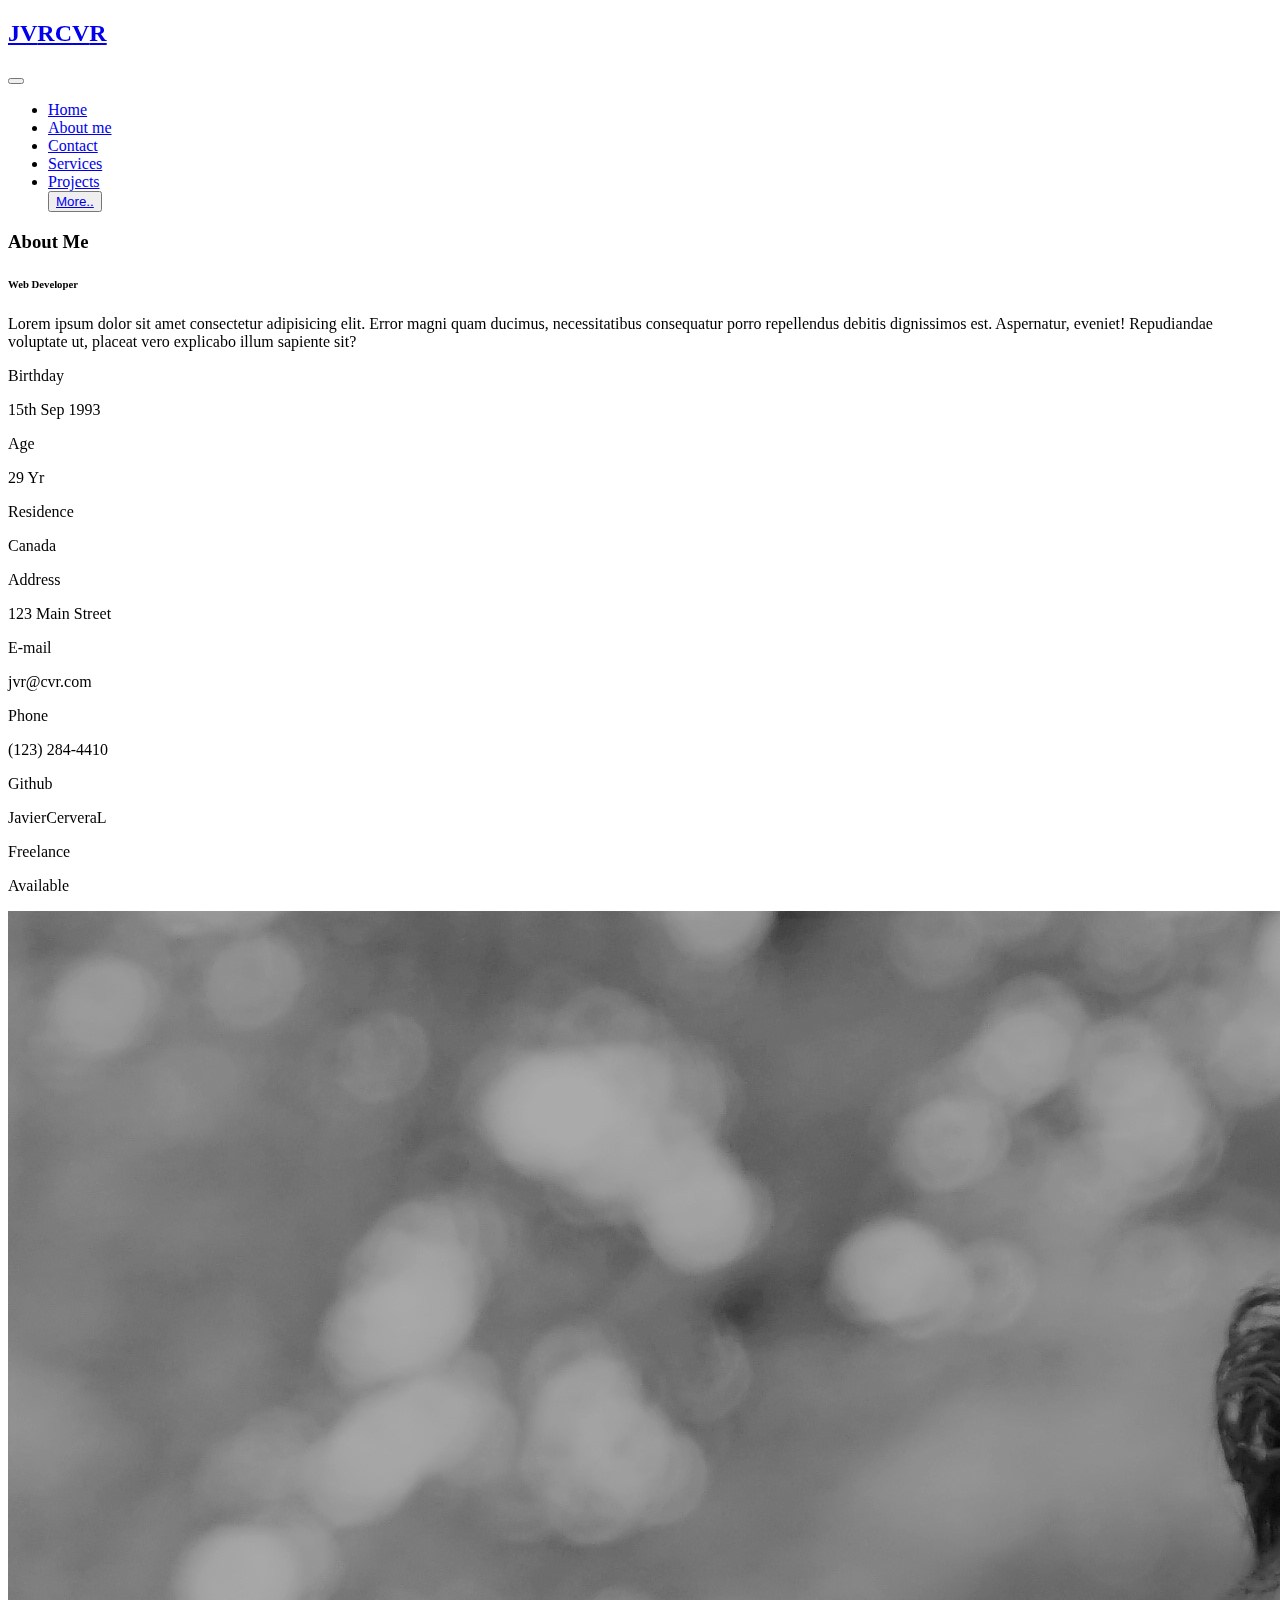
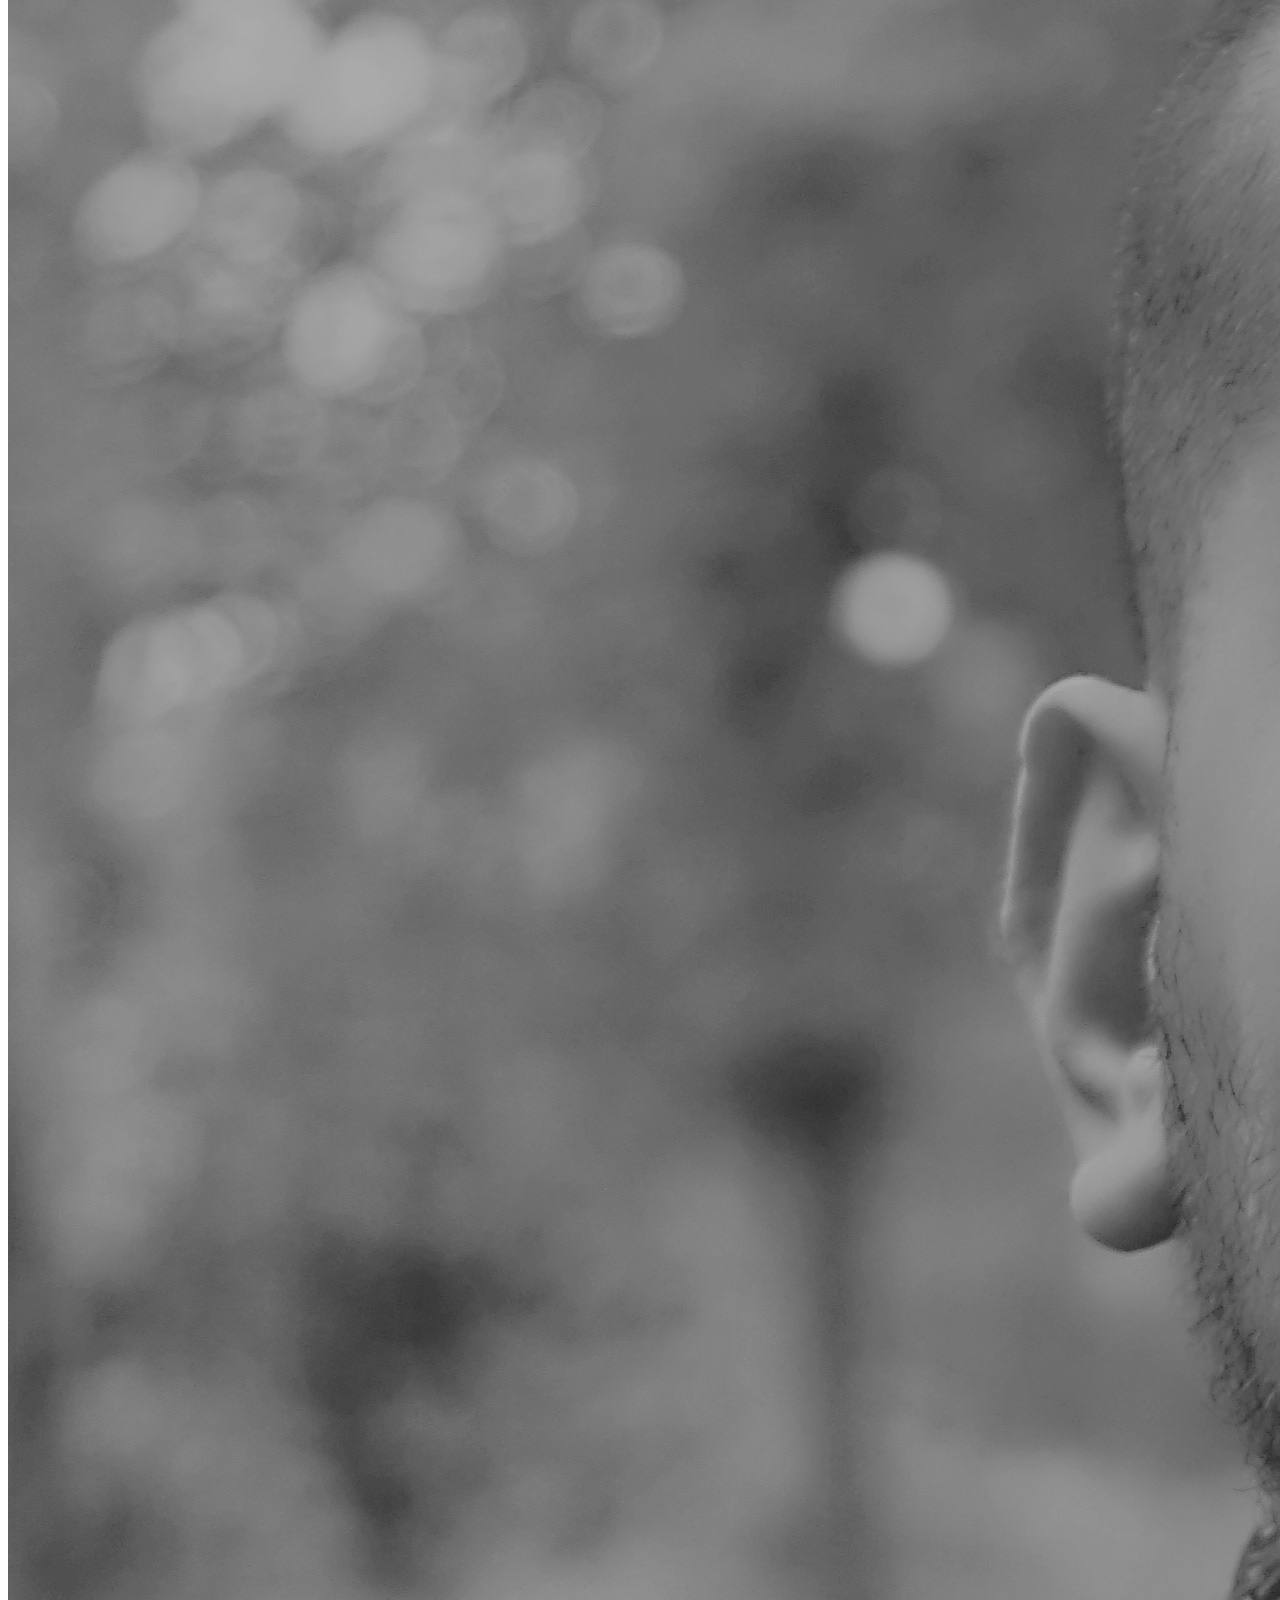
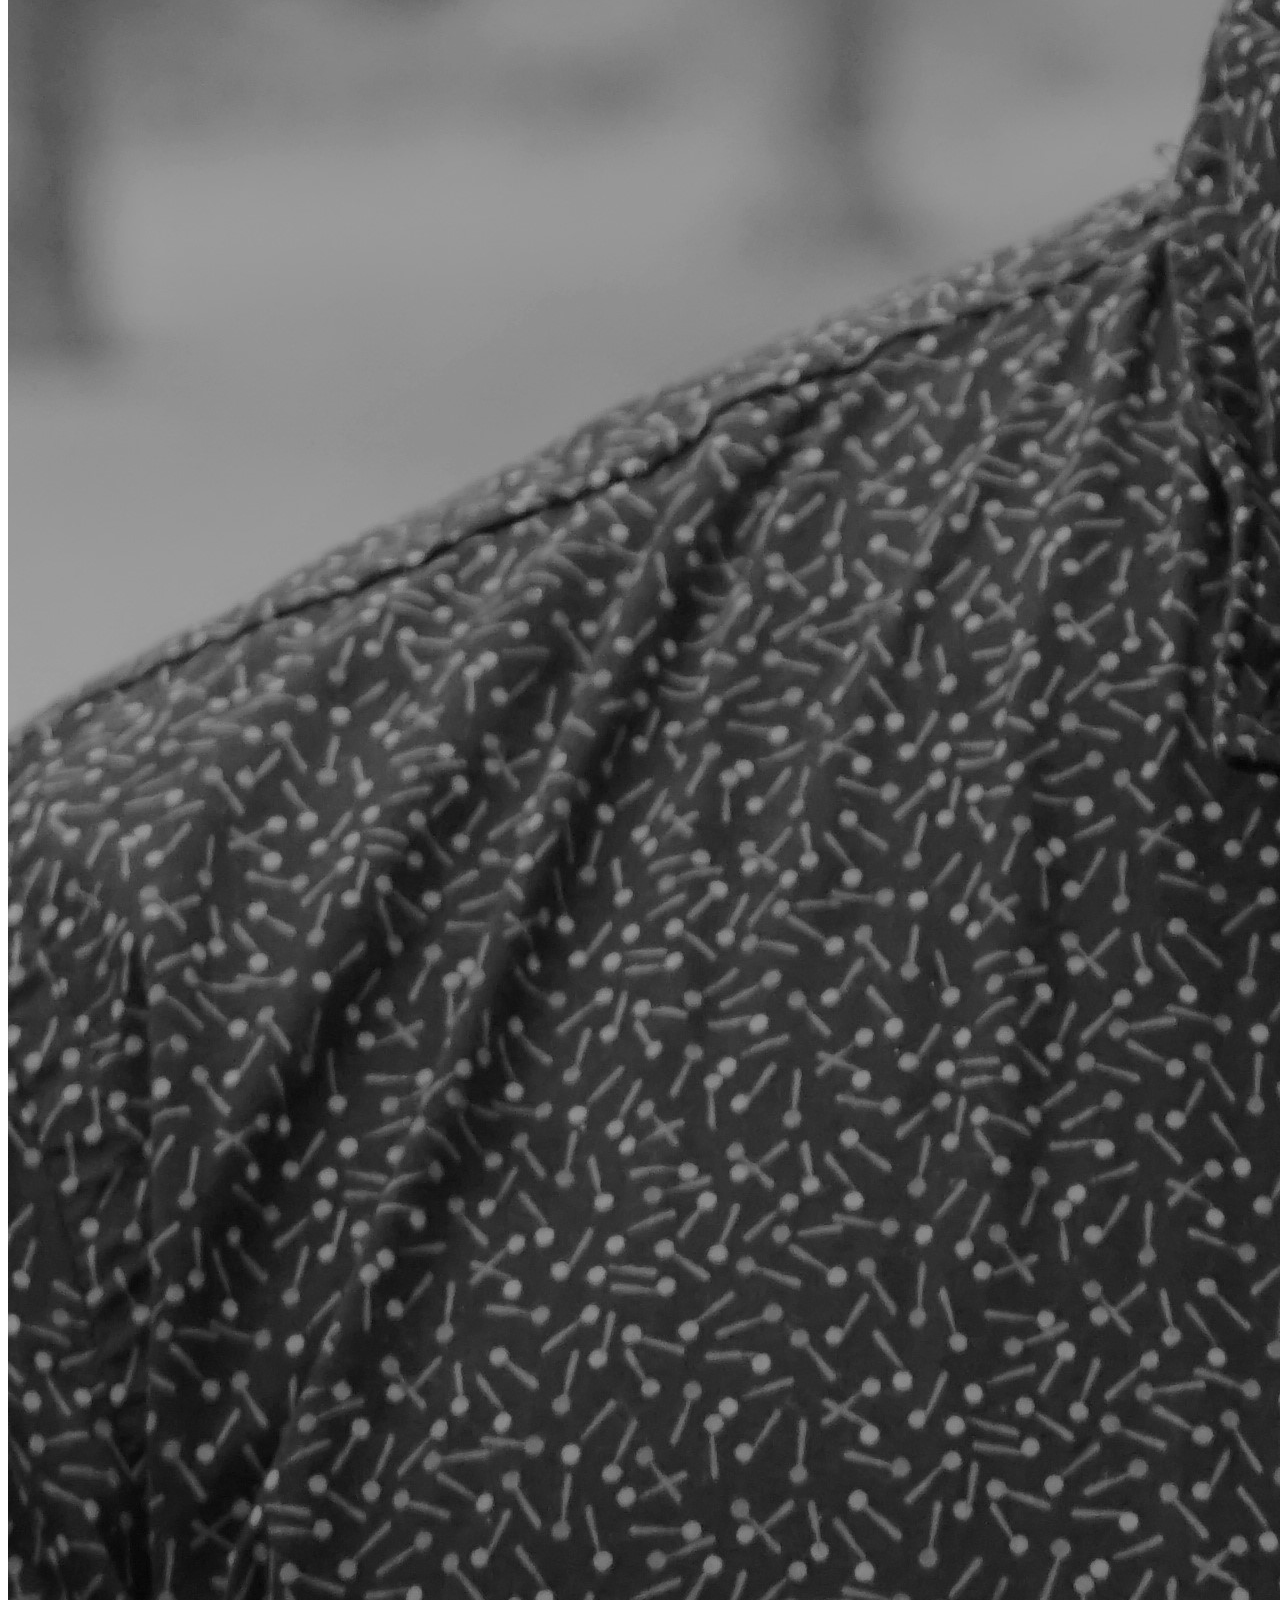
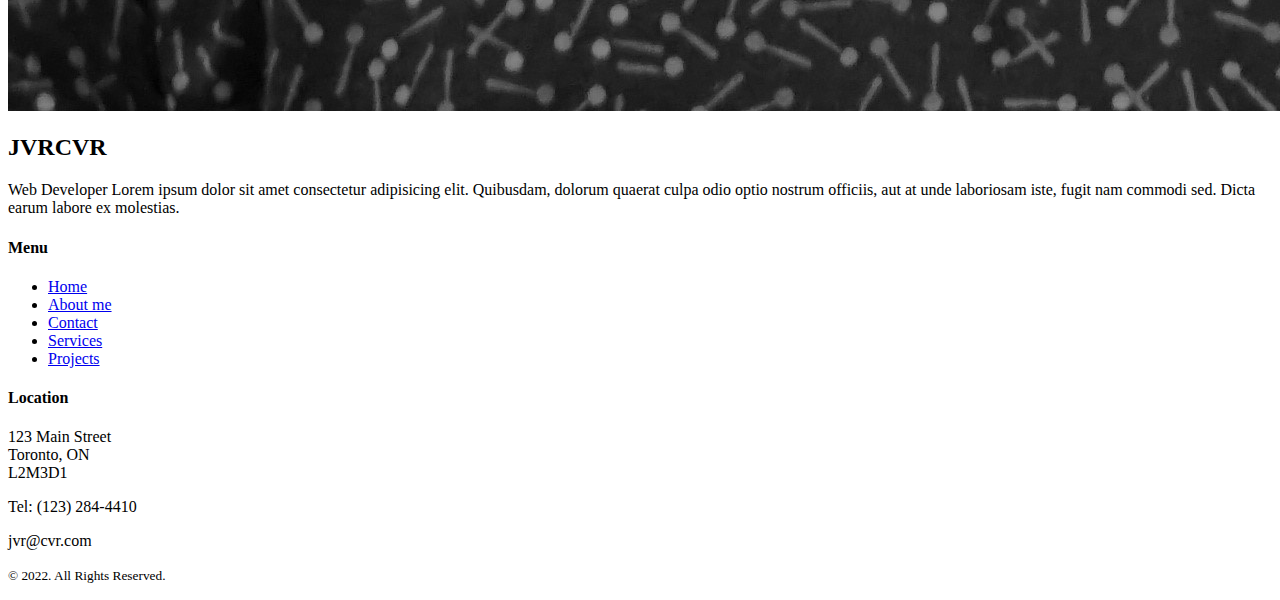
==== pages/about.html @ 3fafe018 "host tryouts" ====
<!DOCTYPE html>
<html lang="en">
<head>
  <meta charset="UTF-8">
  <meta http-equiv="X-UA-Compatible" content="IE=edge">
  <meta name="viewport" content="width=device-width, initial-scale=1.0">
  
  <link rel="stylesheet" href="https://unpkg.com/aos@next/dist/aos.css" />
  <!-- BOOTSTRAP -->
  <link rel="stylesheet" href="css/bootstrap.min.css">
  <!-- LOCAL CSS -->
  <link rel="stylesheet" href="main.css">
  <!-- FONTAWESOME -->
  <link rel="stylesheet" href="https://cdnjs.cloudflare.com/ajax/libs/font-awesome/6.2.0/css/all.min.css" integrity="sha512-xh6O/CkQoPOWDdYTDqeRdPCVd1SpvCA9XXcUnZS2FmJNp1coAFzvtCN9BmamE+4aHK8yyUHUSCcJHgXloTyT2A==" crossorigin="anonymous" referrerpolicy="no-referrer" />
  <title>About me - JVRCVR</title>
</head>
<body>


  <!-- NAV -->
  
  <nav class="navbar navbar-expand-lg navbar-dark bg-dark text-white pt-4 pb-3 " >
    <div class="container-fluid" >
        <div data-aos="fade-right"
        data-aos-duration="1500"
        data-aos-offset="0">
      <a class="aLogo" href="index.html"><h2 class="logo ms-2 ms-lg-5">J<span class="vRed">V</span><span class="logoGrad">RC</span><span class="vBlue">V</span>R</h2></a>
    </div>
      <button class="navbar-toggler me-3" type="button" data-bs-toggle="collapse" data-bs-target="#navbarSupportedContent" aria-controls="navbarSupportedContent" aria-expanded="false" aria-label="Toggle navigation">
        <span class="navbar-toggler-icon"></span>
      </button>
      <div class="collapse navbar-collapse" id="navbarSupportedContent">
        <ul class="navbar-nav ms-auto mb-2 mb-lg-0">
          <li class="nav-item">
            <a class="nav-link " aria-current="page" href="index.html">Home</a>
          </li>
          <li class="nav-item ">
            <a class="nav-link active" href="pages/about.html">About me</a>
          </li>
          <li class="nav-item">
            <a class="nav-link" href="pages/contact.html">Contact</a>
          </li>
        
          <li class="nav-item">
            <a class="nav-link" href="pages/services.html">Services</a>
          </li>
        
          <li class="nav-item">
            <a class="nav-link" href="pages/proyect.html">Projects</a>
          </li>
        
        
          <button class="btn btn-primary"> <a href="https://javiercerveral.github.io/myPortfolio/">More..</a> </button> 
        </ul>
      
      </div>
    </div>
    
  </nav>


  <div data-aos="flip-up" data-aos-duration="1500">

  <section class="section about-section " id="about">
    <div class="container">
        <div class="row align-items-center flex-row-reverse">
            <div class="col-lg-6">
                <div class="about-text go-to">
                    <h3 class=><span class="vRed">A</span>bout <span class="vBlue">M</span>e</h3>
                    <h6 class="theme-color lead">Web Developer</h6>
                    <p>Lorem ipsum dolor sit amet consectetur adipisicing elit. Error magni quam ducimus, necessitatibus consequatur porro repellendus debitis dignissimos est. Aspernatur, eveniet! Repudiandae voluptate ut, placeat vero explicabo illum sapiente sit?</p>
                    <div class="row about-list">
                        <div class="col-md-6 col-xs-6">
                            <div class="media">
                                <label>Birthday</label>
                                <p>15th Sep 1993</p>
                            </div>
                            <div class="media">
                                <label>Age</label>
                                <p>29 Yr</p>
                            </div>
                            <div class="media">
                                <label>Residence</label>
                                <p>Canada</p>
                            </div>
                            <div class="media">
                                <label>Address</label>
                                <p>123 Main Street</p>
                            </div>
                        </div>
                        <div class="col-md-6 col-xs-6">
                            <div class="media">
                                <label>E-mail</label>
                                <p>jvr@cvr.com</p>
                            </div>
                            <div class="media">
                                <label>Phone</label>
                                <p>(123) 284-4410</p>
                            </div>
                            <div class="media">
                                <label>Github</label>
                                <p>JavierCerveraL</p>
                            </div>
                            <div class="media">
                                <label>Freelance</label>
                                <p>Available</p>
                            </div>
                        </div>
                    </div>
                </div>
            </div>
            <div class="col-lg-6">
                <div class="about-avatar">
                    <img class="me" src="https://javiercerveral.github.io/ProyectoFinalCoderhouse/media/imgMe.JPG" title="" alt="">
                </div>
            </div>
        </div>
        
    </div>
</section>

</div>








<!-- FOOTER -->
<div class="pt-5 pb-5 footer">
  <div class="container pe-3">
    <div class="row">
      <div class="col-lg-5 col-xs-12 about-company text-white">
        <h2>JVRCVR</h2>
        <p class="pr-5 text-white"> Web Developer Lorem ipsum dolor sit amet consectetur adipisicing elit. Quibusdam, dolorum quaerat culpa odio optio nostrum officiis, aut at unde laboriosam iste, fugit nam commodi sed. Dicta earum labore ex molestias. </p>
        <p>
          <a  href="https://github.com/JavierCerveraL"><i class="fa-brands fa-square-github m-1"></i></a>
          <a  href="https://twitter.com/JvrCvrLpz"><i class="fa-brands fa-twitter m-1"></i></a>
          <a  href="https://www.linkedin.com/in/javiercerveralopez/"><i class="fa-brands fa-linkedin m-1"></i></a>
        
        </p>
      </div>
  
  
      <div class="col-lg-3 col-xs-12 links text-white">
        <h4 class="mt-lg-0 mt-sm-3">Menu</h4>
          <ul class="m-2 p-0">
            <li><a href="index.html">Home</a></li>
            <li><a href="pages/about.html">About me</a></li>
            <li><a href="pages/contact.html">Contact</a></li>
            <li><a href="pages/services.html">Services</a></li>
            <li><a href="pages/proyect.html">Projects</a></li>
  
          </ul>
      </div>
      <div class="col-lg-4 col-xs-12 location text-white">
        <h4 class="mt-lg-0 mt-sm-4">Location</h4>
        <p>123 Main Street <br>Toronto, ON <br>L2M3D1 </p>
        <p class="mb-0">Tel: (123) 284-4410</p>
        <p><i class="fa fa-envelope-o mr-3"></i>jvr@cvr.com</p>
      </div>
    </div>
    <div class="row mt-5">
      <div class="col copyright">
        <p class=""><small class="text-white">© 2022. All Rights Reserved.</small></p>
      </div>
    </div>
              
  </div>
  </div>
  








</div>
<!-- BOOTSTRAP JS -->
<script src="js/bootstrap.bundle.js"></script>
<!-- AOS -->
<script src="https://unpkg.com/aos@next/dist/aos.js"></script>
<script>
  AOS.init();
</script>
</body>
</html>
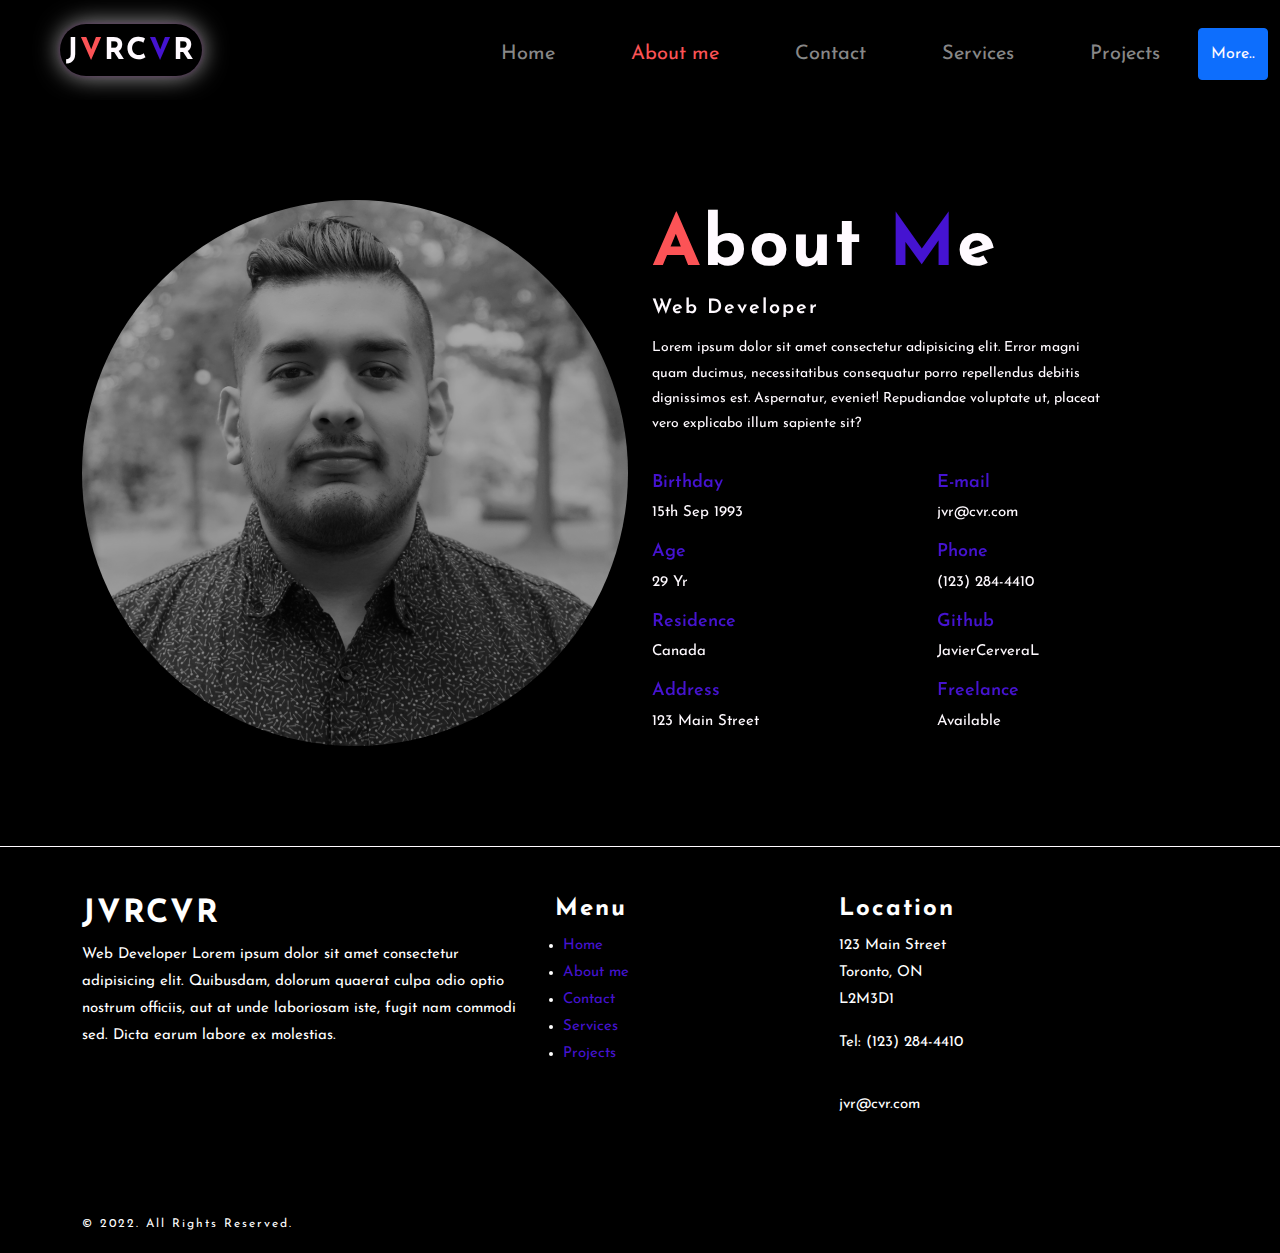
==== commit 08482c77: "host tryouts 2" ====
--- a/pages/about.html
+++ b/pages/about.html
@@ -7,9 +7,9 @@
   
   <link rel="stylesheet" href="https://unpkg.com/aos@next/dist/aos.css" />
   <!-- BOOTSTRAP -->
-  <link rel="stylesheet" href="css/bootstrap.min.css">
+  <link rel="stylesheet" href="/css/bootstrap.min.css">
   <!-- LOCAL CSS -->
-  <link rel="stylesheet" href="main.css">
+  <link rel="stylesheet" href="/main.css">
   <!-- FONTAWESOME -->
   <link rel="stylesheet" href="https://cdnjs.cloudflare.com/ajax/libs/font-awesome/6.2.0/css/all.min.css" integrity="sha512-xh6O/CkQoPOWDdYTDqeRdPCVd1SpvCA9XXcUnZS2FmJNp1coAFzvtCN9BmamE+4aHK8yyUHUSCcJHgXloTyT2A==" crossorigin="anonymous" referrerpolicy="no-referrer" />
   <title>About me - JVRCVR</title>
--- a/main.css
+++ b/main.css
@@ -0,0 +1,354 @@
+@import url("https://fonts.googleapis.com/css2?family=Alkalami&family=Coming+Soon&family=Dancing+Script&family=Josefin+Sans&family=Lato:ital,wght@0,100;0,400;1,300&family=Montserrat:ital,wght@0,400;0,500;1,400&family=Reem+Kufi+Ink&family=Roboto:ital@0;1&display=swap");
+* {
+  margin: 0;
+  padding: 0;
+  box-sizing: border-box;
+  font-family: "Josefin Sans", sans-serif;
+}
+
+body {
+  line-height: 1.8;
+  font-size: 15px;
+  background-color: black;
+}
+
+html{
+  overflow-x: hidden;
+}
+
+h1, h2, h3, h4, h5, h6 {
+  font-weight: 700;
+  letter-spacing: 2px !important;
+  text-shadow: 2px 0 rgb(0, 0, 0), -2px 0 rgb(0, 0, 0), 0 2px rgb(0, 0, 0), 0 -2px rgb(0, 0, 0), 1px 1px rgb(0, 0, 0), -1px -1px rgb(0, 0, 0), 1px -1px rgb(0, 0, 0), -1px 1px rgb(0, 0, 0);
+}
+
+a {
+  font-weight: 700px !important;
+  transition: all 0.5 ease;
+}
+
+img {
+  width: 100%;
+}
+
+small {
+  font-size: 12px;
+  letter-spacing: 2px;
+}
+
+section {
+  padding-top: 100px;
+  padding-bottom: 100px;
+}
+
+/* LOGO  */
+.logo {
+  font-size: 30px !important;
+  color: rgba(255, 249, 249, 0.945);
+  cursor: pointer;
+  padding-left: 5px;
+  border-radius: 30px;
+  padding: 10px 6px 6px 6px;
+  box-shadow: 0px 0px 5px rgba(93, 28, 102, 0.572), 0px 0px 25px rgba(180, 180, 180, 0.984);
+  background-color: black;
+  color: #fffaff;
+  transition: all 0.4s ease;
+}
+
+.aLogo {
+  text-decoration: none;
+}
+
+.logo:hover {
+  color: rgb(0, 0, 0);
+  transition: all 0.4s ease;
+  -webkit-transition: all 0.8s ease;
+  transform: scale(0.9);
+  box-shadow: 2px 0px 25px rgb(65, 84, 208), 0px 0px 10px rgba(255, 129, 129, 0.984);
+}
+
+.vRed {
+  color: #fc5356;
+  transition: all 0.8s ease;
+}
+
+.vBlue {
+  color: #4513d1;
+  transition: all 0.8s ease;
+}
+
+/* NAV BAR */
+.navbar-nav > li {
+  padding-left: 30px;
+  padding-right: 30px;
+  font-size: 20px;
+  text-align: center;
+}
+
+nav ul li a:hover {
+  text-decoration: underline !important;
+}
+
+.navbar {
+  background-color: black !important;
+}
+
+.navbar-dark .navbar-nav .nav-link.active {
+  color: #fc5356 !important;
+}
+
+.btn a {
+  color: #fffaff !important;
+  text-decoration: none;
+  border: none;
+}
+
+.btn:hover {
+  background-color: #4513d1;
+  border: none;
+}
+
+/* HOME PAGE STARTS */
+#home {
+  text-align: center !important;
+  padding-right: 21px !important;
+  height: calc(100vh - 20px);
+  width: 100%;
+  background: url(https://javiercerveral.github.io/ProyectoFinalCoderhouse/media/trees\ back.jpeg) no-repeat;
+  background-size: cover;
+  background-position: center;
+  background-attachment: fixed;
+  display: flex;
+  align-items: center;
+}
+
+.newsletter #submit {
+  outline: none;
+  border: none;
+  border-radius: 30px;
+  padding: 1px 20px;
+  background-color: #0818A8;
+  color: #eeeeee;
+  box-shadow: 0px 0px 5px #000, 0px 0px 15px rgb(76, 76, 76);
+}
+
+.newsletter form input:first-child {
+  width: 50%;
+  padding: 2px 1px 2px 1px;
+  border: 2px solid #a8181f;
+  outline: none;
+  border-radius: 30px;
+}
+
+.myName {
+  font-size: 6rem;
+  letter-spacing: 5px;
+}
+
+.webDevText {
+  font-size: 2rem;
+  font-weight: 700;
+  letter-spacing: 2px !important;
+  text-shadow: 2px 0 rgb(0, 0, 0), -2px 0 rgb(0, 0, 0), 0 2px rgb(0, 0, 0), 0 -2px rgb(0, 0, 0), 1px 1px rgb(0, 0, 0), -1px -1px rgb(0, 0, 0), 1px -1px rgb(0, 0, 0), -1px 1px rgb(0, 0, 0);
+}
+
+.homeTextBox {
+  margin-left: 140px;
+}
+
+@media (max-width: 600px) {
+  .homeTextBox {
+    margin-right: 160px;
+  }
+}
+/* HOME PAGE ENDS */
+/* ABOUT ME PAGE  STARTS*/
+.about-text h3 {
+  font-size: 70px;
+  font-weight: 700;
+  margin: 0 0 6px;
+}
+.about-text h6 {
+  font-weight: 600;
+  margin-bottom: 15px;
+}
+.about-text p {
+  font-size: 14px;
+  max-width: 450px;
+}
+
+@media (max-width: 767px) {
+  .about-text h3 {
+    font-size: 66px;
+  }
+}
+@media (max-width: 767px) {
+  .about-text h6 {
+    font-size: 18px;
+  }
+}
+.about-list {
+  padding-top: 10px;
+}
+.about-list .media {
+  padding: 5px 0;
+}
+.about-list label {
+  color: #4513d1;
+  font-weight: 600;
+  width: 88px;
+  margin: 0;
+  position: relative;
+  font-size: 18px;
+}
+.about-list p {
+  margin: 0;
+  font-size: 15px;
+}
+
+@media (max-width: 991px) {
+  .about-avatar {
+    margin-top: 30px;
+  }
+}
+.about-section .counter {
+  padding: 22px 20px;
+  background: #ffffff;
+  border-radius: 10px;
+  box-shadow: 0 0 30px rgba(31, 45, 61, 0.125);
+}
+
+.about-section .counter .count-data {
+  margin-top: 10px;
+  margin-bottom: 10px;
+}
+
+.about-section .counter .count {
+  font-weight: 700;
+  color: #656567;
+  margin: 0 0 5px;
+}
+
+.about-section .counter p {
+  font-weight: 600;
+  margin: 0;
+}
+
+#about {
+  background-color: #000;
+  color: #fffaff;
+}
+
+.me {
+  border-radius: 50% !important;
+}
+
+/* ABOUT ME PAGE  ENDS*/
+/* SERVICES PAGE STARTS */
+.feature-box-1 {
+  padding: 32px;
+  box-shadow: 0 0 30px rgba(31, 45, 61, 0.125);
+  margin: 15px 0;
+  position: relative;
+  z-index: 1;
+  border-radius: 10px;
+  overflow: hidden;
+  transition: ease all 0.35s;
+  top: 0;
+}
+
+.feature-box-1 * {
+  transition: ease all 0.35s;
+}
+
+.feature-box-1 .icon {
+  width: 70px;
+  height: 70px;
+  line-height: 70px;
+  background: #fc5356;
+  color: #ffffff;
+  text-align: center;
+  border-radius: 50%;
+  margin-bottom: 22px;
+  font-size: 27px;
+}
+
+.feature-box-1 .icon i {
+  line-height: 70px;
+}
+
+.feature-box-1 h5 {
+  color: #4513d1;
+  font-weight: 600;
+}
+
+.feature-box-1 p {
+  margin: 0;
+}
+
+.feature-box-1:after {
+  content: "";
+  position: absolute;
+  top: 0;
+  bottom: 0;
+  left: auto;
+  right: 0;
+  border-radius: 10px;
+  width: 0;
+  background: #4513d1;
+  z-index: -1;
+  transition: ease all 0.35s;
+}
+
+.feature-box-1:hover {
+  top: -5px;
+}
+
+.feature-box-1:hover h5 {
+  color: #ffffff;
+}
+
+.feature-box-1:hover p {
+  color: rgba(255, 255, 255, 0.8);
+}
+
+.feature-box-1:hover:after {
+  width: 100%;
+  height: 100%;
+  border-radius: 10px;
+  left: 0;
+  right: auto;
+}
+
+.section {
+  padding: 100px 0;
+  position: relative;
+}
+
+.section-title {
+  padding-bottom: 45px;
+}
+.section-title h2 {
+  font-weight: 700;
+  color: #4513d1;
+  font-size: 45px;
+  margin: 0 0 15px;
+  padding-left: 15px;
+}
+
+/* PROJECT PAGE STARTS */
+/* FOOTER */
+.footer {
+  border-top: 1px groove #fffaff;
+  background-color: #000 !important;
+  color: #fffaff !important;
+  max-height: 250px !important;
+}
+.footer a {
+  text-decoration: none !important;
+  color: #4513d1;
+}
+
+i {
+  font-size: 45px;
+}/*# sourceMappingURL=main.css.map */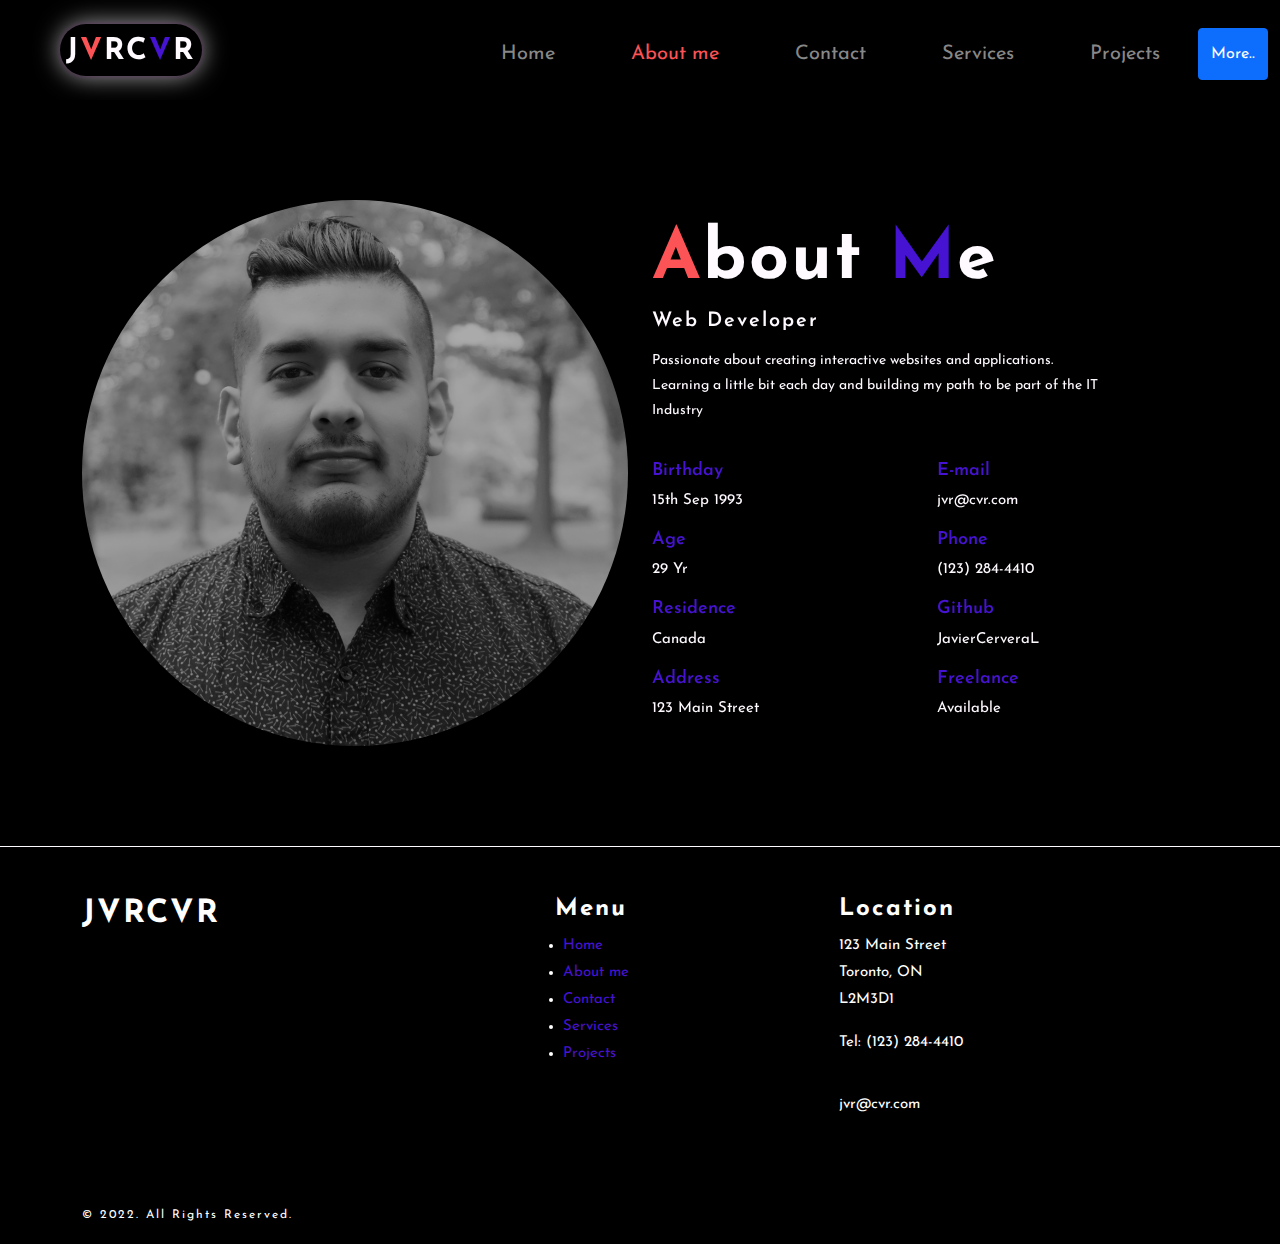
==== commit 51270c9b: "deploying" ====
--- a/pages/about.html
+++ b/pages/about.html
@@ -12,7 +12,16 @@
   <link rel="stylesheet" href="/main.css">
   <!-- FONTAWESOME -->
   <link rel="stylesheet" href="https://cdnjs.cloudflare.com/ajax/libs/font-awesome/6.2.0/css/all.min.css" integrity="sha512-xh6O/CkQoPOWDdYTDqeRdPCVd1SpvCA9XXcUnZS2FmJNp1coAFzvtCN9BmamE+4aHK8yyUHUSCcJHgXloTyT2A==" crossorigin="anonymous" referrerpolicy="no-referrer" />
-  <title>About me - JVRCVR</title>
+  
+  
+  <title>About me - JVRCVR / Portfolio / Web Development</title>
+  <link rel="icon" type="image/x-icon" href="/media/favicon-16x16.png">
+  <!-- SEO -->
+  <meta name="description" content="Welcome to my portfolio, My name is Javier Cervera, please feel free to look at me work">
+  <meta name="keyword" content="JVRCVR, Web, Developer, Developer, Desing, Freelance, Coderhouse, Portfolio, JavierCerveraL, Javier, Cervera, Lopez">
+  <meta name="author" content="JVRCVR">
+  
+
 </head>
 <body>
 
@@ -24,7 +33,7 @@
         <div data-aos="fade-right"
         data-aos-duration="1500"
         data-aos-offset="0">
-      <a class="aLogo" href="index.html"><h2 class="logo ms-2 ms-lg-5">J<span class="vRed">V</span><span class="logoGrad">RC</span><span class="vBlue">V</span>R</h2></a>
+      <a class="aLogo" href="https://javiercerveral.github.io/ProyectoFinalCoderhouse/index.html"><h2 class="logo ms-2 ms-lg-5">J<span class="vRed">V</span><span class="logoGrad">RC</span><span class="vBlue">V</span>R</h2></a>
     </div>
       <button class="navbar-toggler me-3" type="button" data-bs-toggle="collapse" data-bs-target="#navbarSupportedContent" aria-controls="navbarSupportedContent" aria-expanded="false" aria-label="Toggle navigation">
         <span class="navbar-toggler-icon"></span>
@@ -32,21 +41,21 @@
       <div class="collapse navbar-collapse" id="navbarSupportedContent">
         <ul class="navbar-nav ms-auto mb-2 mb-lg-0">
           <li class="nav-item">
-            <a class="nav-link " aria-current="page" href="index.html">Home</a>
+            <a class="nav-link " aria-current="page" href="/index.html">Home</a>
           </li>
           <li class="nav-item ">
-            <a class="nav-link active" href="pages/about.html">About me</a>
-          </li>
-          <li class="nav-item">
-            <a class="nav-link" href="pages/contact.html">Contact</a>
-          </li>
-        
-          <li class="nav-item">
-            <a class="nav-link" href="pages/services.html">Services</a>
-          </li>
-        
-          <li class="nav-item">
-            <a class="nav-link" href="pages/proyect.html">Projects</a>
+            <a class="nav-link active" href="/pages/about.html">About me</a>
+          </li>
+          <li class="nav-item">
+            <a class="nav-link" href="/pages/contact.html">Contact</a>
+          </li>
+        
+          <li class="nav-item">
+            <a class="nav-link" href="/pages/services.html">Services</a>
+          </li>
+        
+          <li class="nav-item">
+            <a class="nav-link" href="/pages/proyect.html">Projects</a>
           </li>
         
         
@@ -66,9 +75,9 @@
         <div class="row align-items-center flex-row-reverse">
             <div class="col-lg-6">
                 <div class="about-text go-to">
-                    <h3 class=><span class="vRed">A</span>bout <span class="vBlue">M</span>e</h3>
+                    <h3 ><span class="vRed">A</span>bout <span class="vBlue">M</span>e</h3>
                     <h6 class="theme-color lead">Web Developer</h6>
-                    <p>Lorem ipsum dolor sit amet consectetur adipisicing elit. Error magni quam ducimus, necessitatibus consequatur porro repellendus debitis dignissimos est. Aspernatur, eveniet! Repudiandae voluptate ut, placeat vero explicabo illum sapiente sit?</p>
+                    <p>Passionate about creating interactive websites and applications. Learning a little bit each day and building my path to be part of the IT Industry</p>
                     <div class="row about-list">
                         <div class="col-md-6 col-xs-6">
                             <div class="media">
@@ -111,7 +120,7 @@
             </div>
             <div class="col-lg-6">
                 <div class="about-avatar">
-                    <img class="me" src="https://javiercerveral.github.io/ProyectoFinalCoderhouse/media/imgMe.JPG" title="" alt="">
+                    <img class="me" src="https://javiercerveral.github.io/ProyectoFinalCoderhouse/media/imgMe.JPG" title="" alt="Developer">
                 </div>
             </div>
         </div>
@@ -134,7 +143,7 @@
     <div class="row">
       <div class="col-lg-5 col-xs-12 about-company text-white">
         <h2>JVRCVR</h2>
-        <p class="pr-5 text-white"> Web Developer Lorem ipsum dolor sit amet consectetur adipisicing elit. Quibusdam, dolorum quaerat culpa odio optio nostrum officiis, aut at unde laboriosam iste, fugit nam commodi sed. Dicta earum labore ex molestias. </p>
+    
         <p>
           <a  href="https://github.com/JavierCerveraL"><i class="fa-brands fa-square-github m-1"></i></a>
           <a  href="https://twitter.com/JvrCvrLpz"><i class="fa-brands fa-twitter m-1"></i></a>
@@ -147,11 +156,11 @@
       <div class="col-lg-3 col-xs-12 links text-white">
         <h4 class="mt-lg-0 mt-sm-3">Menu</h4>
           <ul class="m-2 p-0">
-            <li><a href="index.html">Home</a></li>
-            <li><a href="pages/about.html">About me</a></li>
-            <li><a href="pages/contact.html">Contact</a></li>
-            <li><a href="pages/services.html">Services</a></li>
-            <li><a href="pages/proyect.html">Projects</a></li>
+            <li><a href="/index.html">Home</a></li>
+            <li><a href="/pages/about.html">About me</a></li>
+            <li><a href="/pages/contact.html">Contact</a></li>
+            <li><a href="/pages/services.html">Services</a></li>
+            <li><a href="/pages/proyect.html">Projects</a></li>
   
           </ul>
       </div>
@@ -179,13 +188,13 @@
 
 
 
-</div>
+
 <!-- BOOTSTRAP JS -->
-<script src="js/bootstrap.bundle.js"></script>
+<script src="/js/bootstrap.bundle.js"></script>
 <!-- AOS -->
 <script src="https://unpkg.com/aos@next/dist/aos.js"></script>
 <script>
   AOS.init();
 </script>
 </body>
-</html>
+</html>